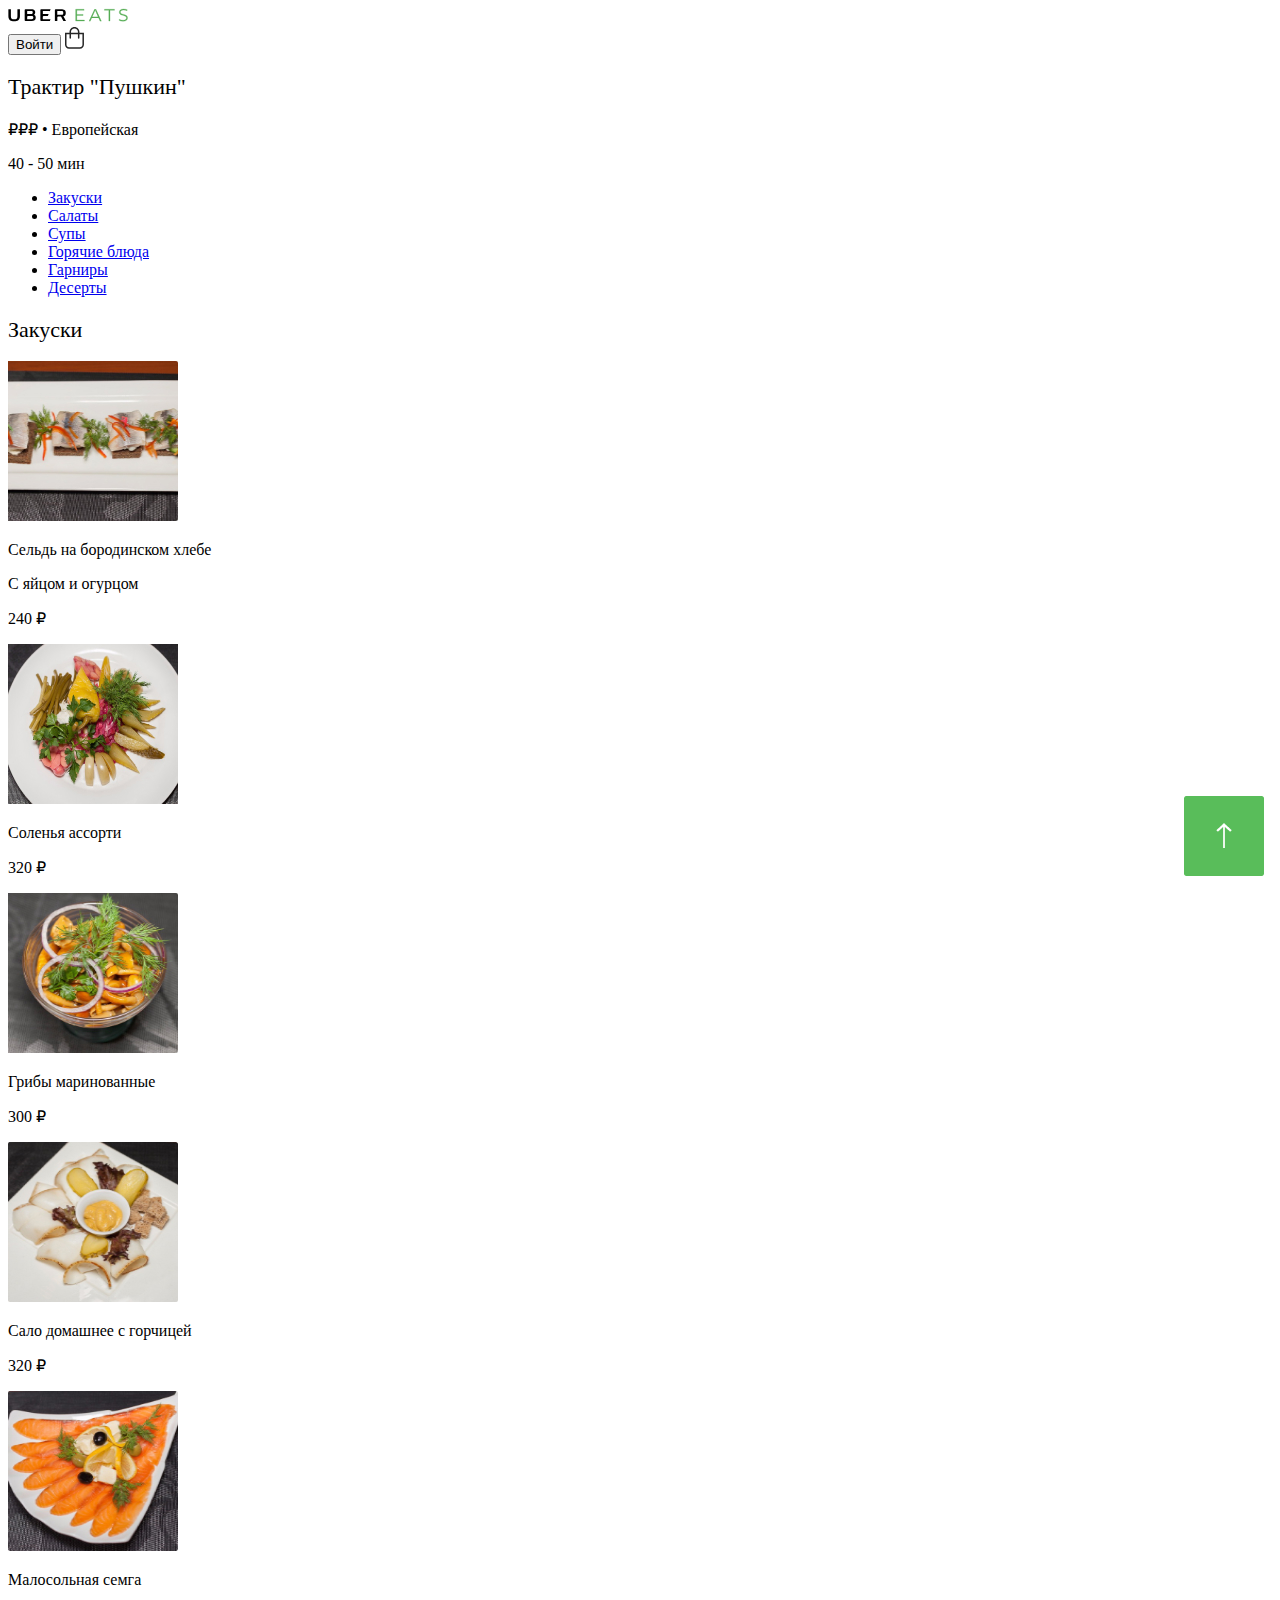
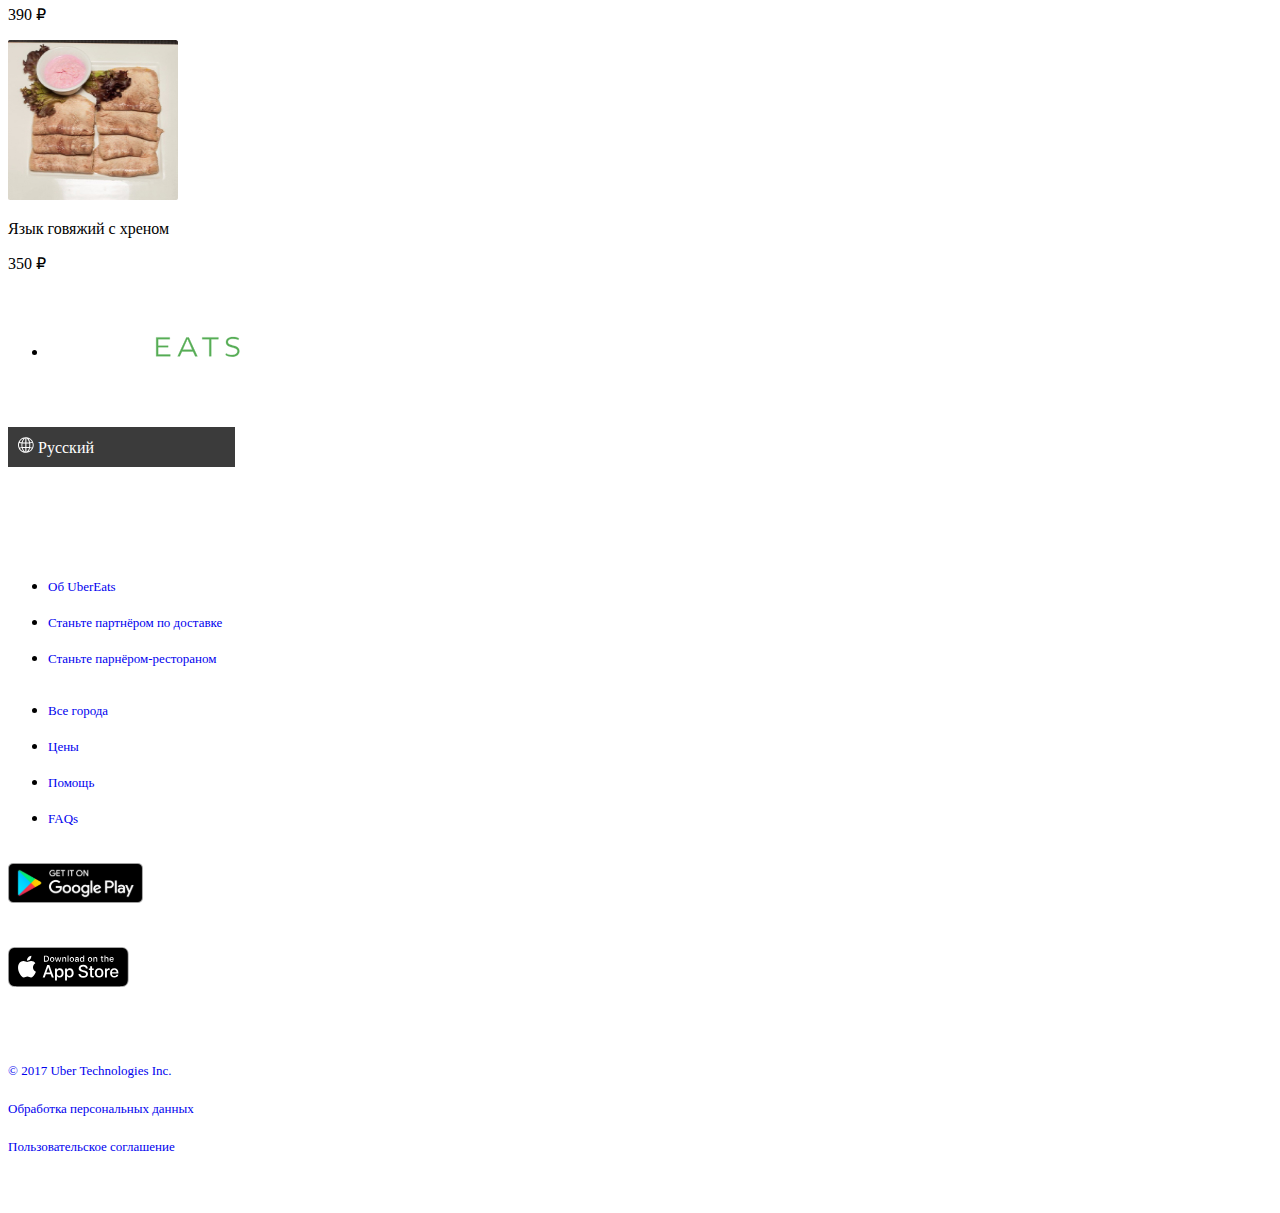
==== restaurant.html @ 79e4d28f "Add files via upload" ====
<!doctype html>
<html lang="en">
  <head>
    <meta charset="utf-8">
    <meta name="viewport" content="width=device-width, initial-scale=1, shrink-to-fit=no">
    <meta name="author" content="">
    <title>UberEats</title>
    <link href="css/style.css" rel="stylesheet">
    <link href="https://cdn.jsdelivr.net/npm/bootstrap@5.1.3/dist/css/bootstrap.min.css" rel="stylesheet" integrity="sha384-1BmE4kWBq78iYhFldvKuhfTAU6auU8tT94WrHftjDbrCEXSU1oBoqyl2QvZ6jIW3" crossorigin="anonymous">
  </head>

  <body>

    <header>
      
      <div class="navbar shadow  navbar-white bg-white shadow-sm">
        <div class="container d-flex justify-content-between">
          <a href="index.html"><img src="img/logo.svg"></a>
          <div>
          <div class="d-grid gap-2 d-md-flex justify-content-md-end">
            <button type="button" class="btn btn-outline-dark">Войти</button>
          <a href="index.html"><img src="img/basket.svg"></a>
          </div>
          
        </div> 
      </div>
    </div>
            <div class="img-rest">
                <div class="container" style="background: transparent;" >
                    <div class="row">
                        <div class="col-xs-12 col-sm-12 col-md-7 col-lg-5 col-xl-5">
                            <div class="restaurant">
                              <h1>Трактир "Пушкин"</h1>
                                <div class="food-time">                            
                                  <p class="font-cost">₽₽₽ • Европейская</p>
                                  <div class="font-time"><p>40 - 50 мин</p></div>
                                </div>
                            </div>
                        </div>
                    </div>
                </div>            
            </div>
    </header>
        <nav class="navbar navbar-expand-lg navbar-white shadow-sm">
            <div class="container">
            <div class="collapse navbar-collapse" id="navbarNav">
              <ul class="navbar-nav">
                <li class="nav-item active">
                  <a class="menu-link1" href="#">Закуски </a>
                </li>
                <li class="nav-item">
                  <a class="menu-link" href="#">Салаты</a>
                </li>
                <li class="nav-item">
                  <a class="menu-link" href="#">Супы</a>
                </li>
                <li class="nav-item">
                  <a class="menu-link" href="#">Горячие блюда </a>
                </li>
                <li class="nav-item">
                    <a class="menu-link" href="#">Гарниры</a>
                </li>
                <li class="nav-item">
                    <a class="menu-link" href="#">Десерты</a>
                 </li>
              </ul>
            </div></div>
          </nav>
    </div>

    <a href="#"><img src="img/btn-up.png" class="fixed_but"></a>
  
    <div class="container">
    <h1>Закуски</h1>
        <div class="row" style="background:transparent;">
        <div class="food col-xl-6 col-md-12 col-xs-12">
            <div class="food1">                  
                <img src="img/seld.jpg" class="food-img">
                <p class="food-name">Сельдь на бородинском хлебе</p>
                <p class="food-description">С яйцом и огурцом</p>
                <p class="food-cost">240 ₽</p>
            </div>
        </div>
        <div class="food col-xl-6 col-md-12 col-xs-12">
            <div class="food1">                  
                <img src="img/assorty.jpg" class="food-img">
                <p class="food-name">Соленья ассорти</p>
                <p class="food-description"></p>
                <p class="food-cost">320 ₽</p>
            </div>
        </div>
        </div>
        <div class="row">
            <div class="food col-xl-6 col-md-12 col-xs-12">
                <div class="food1">                  
                    <img src="img/mushrooms.jpg" class="food-img">
                    <p class="food-name">Грибы маринованные</p>
                    <p class="food-description"></p>
                    <p class="food-cost">300 ₽</p>
                </div>
            </div>
            <div class="food col-xl-6 col-md-12 col-xs-12">
                <div class="food1">                  
                    <img src="img/salo_s_gorchicey.jpg" class="food-img">
                    <p class="food-name">Сало домашнее с горчицей</p>
                    <p class="food-description"></p>
                    <p class="food-cost">320 ₽</p>
                </div>
            </div>
            </div>
            <div class="row">
                <div class="food col-xl-6 col-md-12 col-xs-12">
                    <div class="food1">                  
                        <img src="img/semga.jpg" class="food-img">
                        <p class="food-name">Малосольная семга</p>
                        <p class="food-description"></p>
                        <p class="food-cost">390 ₽</p>
                    </div>
                </div>
                <div class="food col-xl-6 col-md-12 col-xs-12">
                    <div class="food1">                  
                        <img src="img/yazyk.jpg" class="food-img">
                        <p class="food-name">Язык говяжий с хреном</p>
                        <p class="food-description"></p>
                        <p class="food-cost">350 ₽</p>
                    </div>
                </div>
                </div>


    </div>

    <section id="footer">
    <footer class="bg-dark text-white">
        <div class="container bg-dark text-white">
        <div class="row text-left text-xs-left ">
            <div class="col-xs-12 col-sm-4 col-md-4">
            <ul class="list-unstyled quick-links">
                <li class="bottom-logo">
                <a href="index.html"> <img src="img/white-logo.svg" > </a>
                </li>
                </ul>
            </ul>
            </div>
        </div>
        </div>
    <div class="container bg-dark text-white  border-top">
        <div class="row text-left text-xs-left ">
        
            <div class="col-xs-12 col-sm-4 col-md-4">
            <div class="one">
            <ul class="topmenu">
                <li class="topmenu1"><a href="#"><img src="img/world.svg" class="world-logo"> Русский<i class="fa fa-angle-down"></i></a>
                <ul class="submenu">
                    <li class="topmenu2"><a href="">Русский</a></li>
                    <li class="topmenu2"><a href="">Английский</a></li>
                </ul>
                </li>
            </ul>
            </nav>
            </div>
            <div style="padding-top:40px">
            
            <a href="#"><img src="img/facebook.svg" class="social_network"></a>
            <a href="#"><img src="img/twitter.svg" class="social_network"></a>
            <a href="#"><img src="img/instagram.svg" class="social_network"></a>
            </div>
        </div>
        <div class="col-xs-12 col-sm-4 col-md-4">
            <ul class="list-unstyled quick-links">
            <li class="bottom-menu"><a href="#" class="link-light"></i>Об UberEats</a></li>
            <li class="bottom-menu"><a href="#" class="link-light">Станьте партнёром по доставке</a></li>
            <li class="bottom-menu"><a href="#" class="link-light">Станьте парнёром-рестораном</a></li>
            
            </ul>
        </div>
        <div class="col-xs-12 col-sm-4 col-md-4">
            <ul class="list-unstyled quick-links">
            <li class="bottom-menu"><a href="#" class="link-light" >Все города</a></li>
            <li class="bottom-menu"><a href="#" class="link-light" >Цены</a></li>
            <li class="bottom-menu"><a href="#" class="link-light"  >Помощь</a></li>
            <li class="bottom-menu"><a href="#" class="link-light" >FAQs</a></li>
            </ul>
        </div>
        </div>
    
    <div class="row">
            <div class="col-xs-12 col-sm-12 col-md-12 mt-2 mt-sm-2 text-center border-top">
            <li class="list-inline-item"><a href="#"><img src="img/Google_Play.svg"></a></li>
                <li class="list-inline-item"><a href="#"><img src="img/App_Store.svg"></a></li>
            </div>
            </hr>
        </div>	
        <div class="row no-gutters social-container border-top" style="padding-top:40px; padding-bottom:40px">
            <div class="col"><a class="link-light" href="#" >© 2017 Uber Technologies Inc.</a></div>
            <div class="col"><a class="link-light" href="#" >Обработка персональных данных</a></div>
            <div class="col"><a class="link-light" href="#" >Пользовательское соглашение</a></div>
        </div>	
        </div>
        </footer>
    </section>
    </body>
    </html>
---- css/style.css ----
head{
  box-shadow: 0px 0px 16px rgba(38, 38, 38, 0.16);
}

.body{
  background-color: #fff;
}
.container{
  background-color: white;

}

.search {
  padding-top: 3rem;
  padding-bottom: 3rem;
  width: 100%;
}

.input search-input {
  border-bottom: 2px;

}
.search-input {
  width: 100%;
  outline: none;
  border:none !important;
  font-family: Roboto;
  font-style: normal;
  font-weight: normal;
  font-size: 16px;
  line-height: 24px;
  
}

.fixed_but {
	position:fixed;
	bottom:24px;
	right:16px;
	width:80px;
	height:80px;
	border-radius:2px;
	z-index:1;
}

h1 {font-family: Roboto;
font-style: normal;
font-weight: normal;
font-size: 22px;
line-height: 34px; }

.card-body{
  border: none;

}


.card-rs-name{
font-family: Roboto;
font-style: normal;
font-weight: normal;
font-size: 16px;
}


.card-rs-kitchen{
  font-family: Roboto;
  font-style: normal;
  font-weight: normal;
  font-size: 14px;
  line-height: 21px;
  color: #626262;}

.card-rs-time{
  font-family: Roboto;
  font-style: normal;
  font-weight: normal;
  font-size: 13px;
  color: #1D1D1D;

}

.bottom-logo{
  padding-top:47px ;
  padding-bottom: 30px;
}

.bottom-menu{
  padding-top:18px ;

}

.dropdown {
  padding-top:20px;
}

.link-light{
  padding-top:20px ;
  text-decoration: none;
  font-family: Roboto;
  font-style: normal;
  font-weight: normal;
  font-size: 13px;
  line-height: 15px;
}

.col{
  padding-top:10px;
  padding-bottom: 10px;
}

.social_network {
  width: 32px;
}

.text-button{
  text-align: left;
}

.dropdown {
  text-align: left;
}

.one {
  width: 227px;
  height: 40px;
  padding-left: 0px;
  padding-top: 20px;

}
ul.topmenu {
  list-style: none; 
  margin: 0;
  padding-left: 10px ;
  padding-top: 10px ;
  padding-bottom:10px;
}
.topmenu > li {
  display: inline-block;
  margin-right: 20px;
  position: relative;
}
.topmenu > li:last-child {
  margin-right: 0;
}
a.topmenu1 {
  display: block;
  padding-top: 10px;
  padding-bottom: 10px;
  text-decoration: none;
  outline: none;
  font-family: Roboto;
  transition: .5s linear;
  text-align: left;
}
.fa {
  font-family: "FontAwesome";
  color: inherit;
  padding-left: 0px;
}
.submenu {
  position: absolute;
  top: 100%;
  left: 0;
  width: 100%;
  z-index: 10;
  -webkit-transition: 0.5s ease-in-out;
  -moz-transition: 0.5s ease-in-out;
  -o-transition: 0.5s ease-in-out;
  transition: 0.5s ease-in-out;
}
.one ul {
  background: #3B3B3B;
  
}
.one ul a {
  color: white;
  text-decoration: none;
}
.one .submenu {
  display: none;
  background: #3B3B3B;
}
.one ul li:hover .submenu {
  display: block;
  width: 270px;
  padding-left: 0px;
}

.list-inline-item{
  padding-top:20px ;
  padding-bottom: 20px;
}
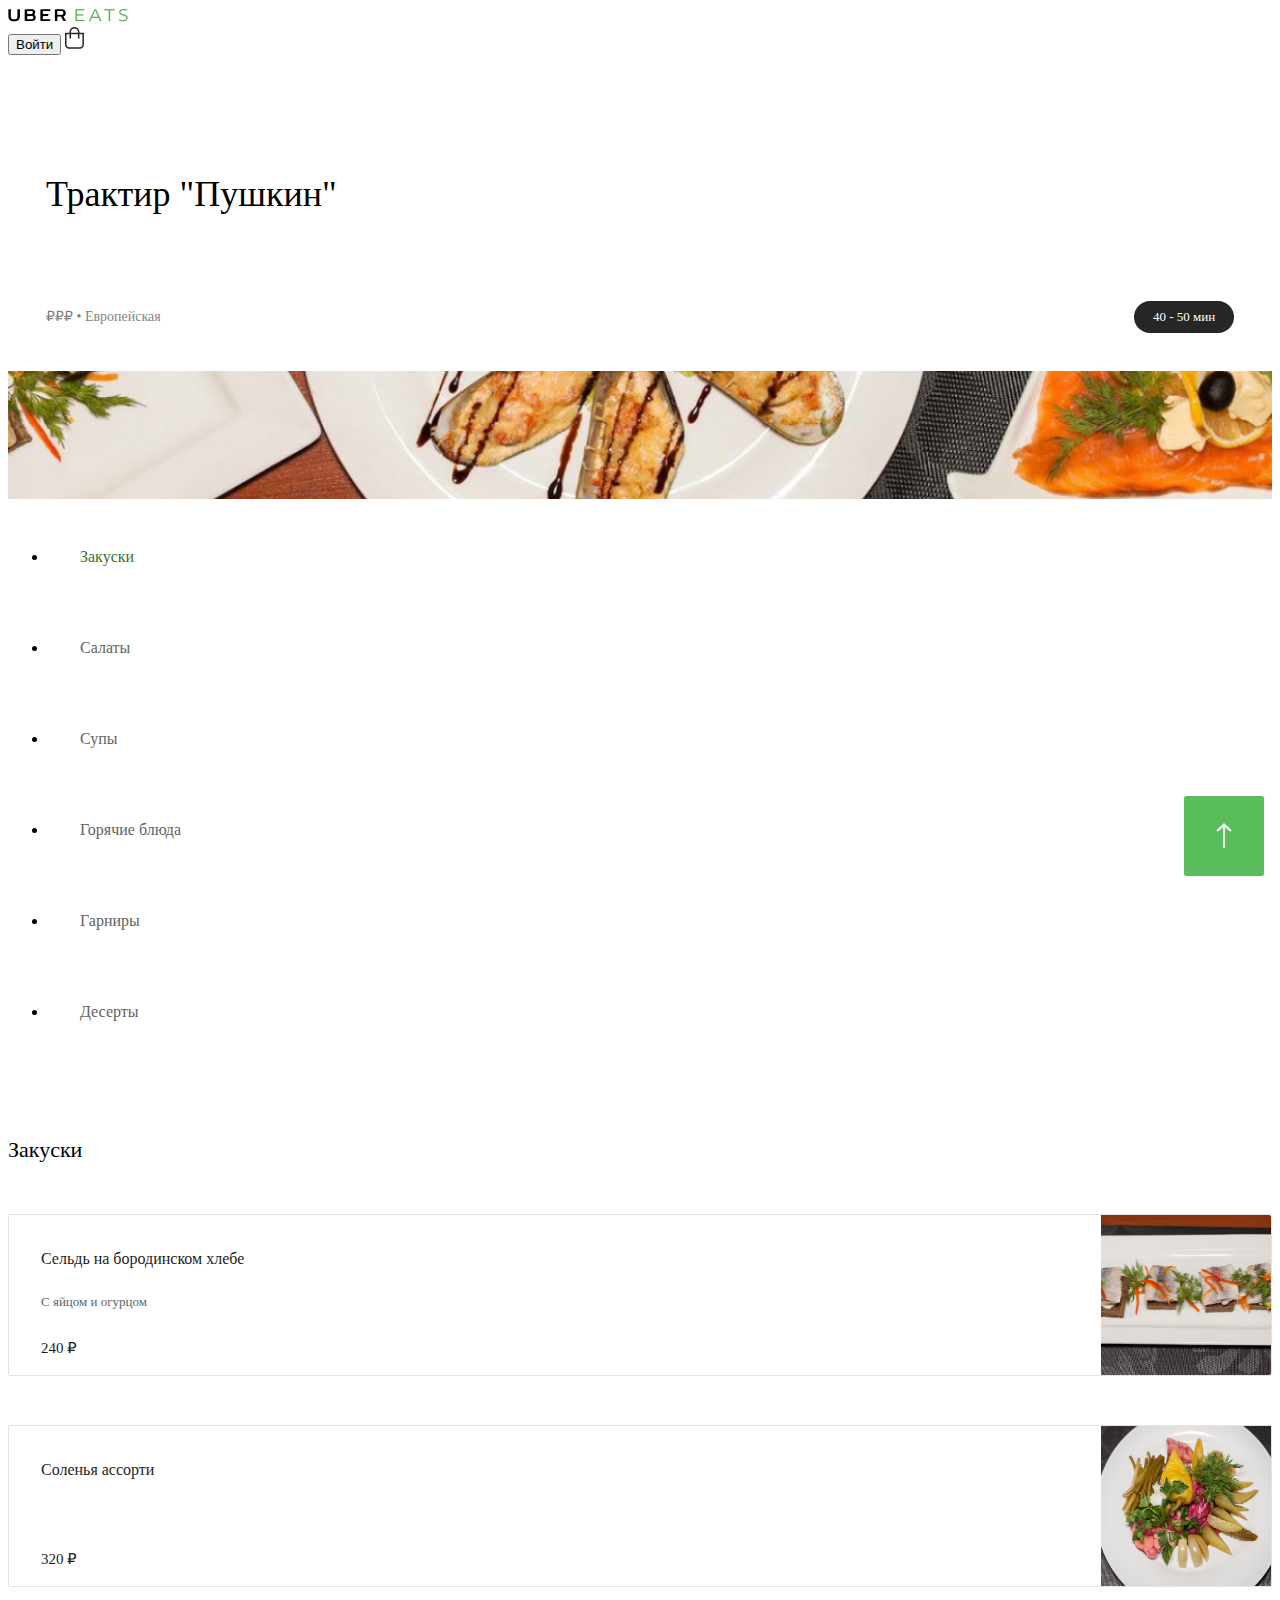
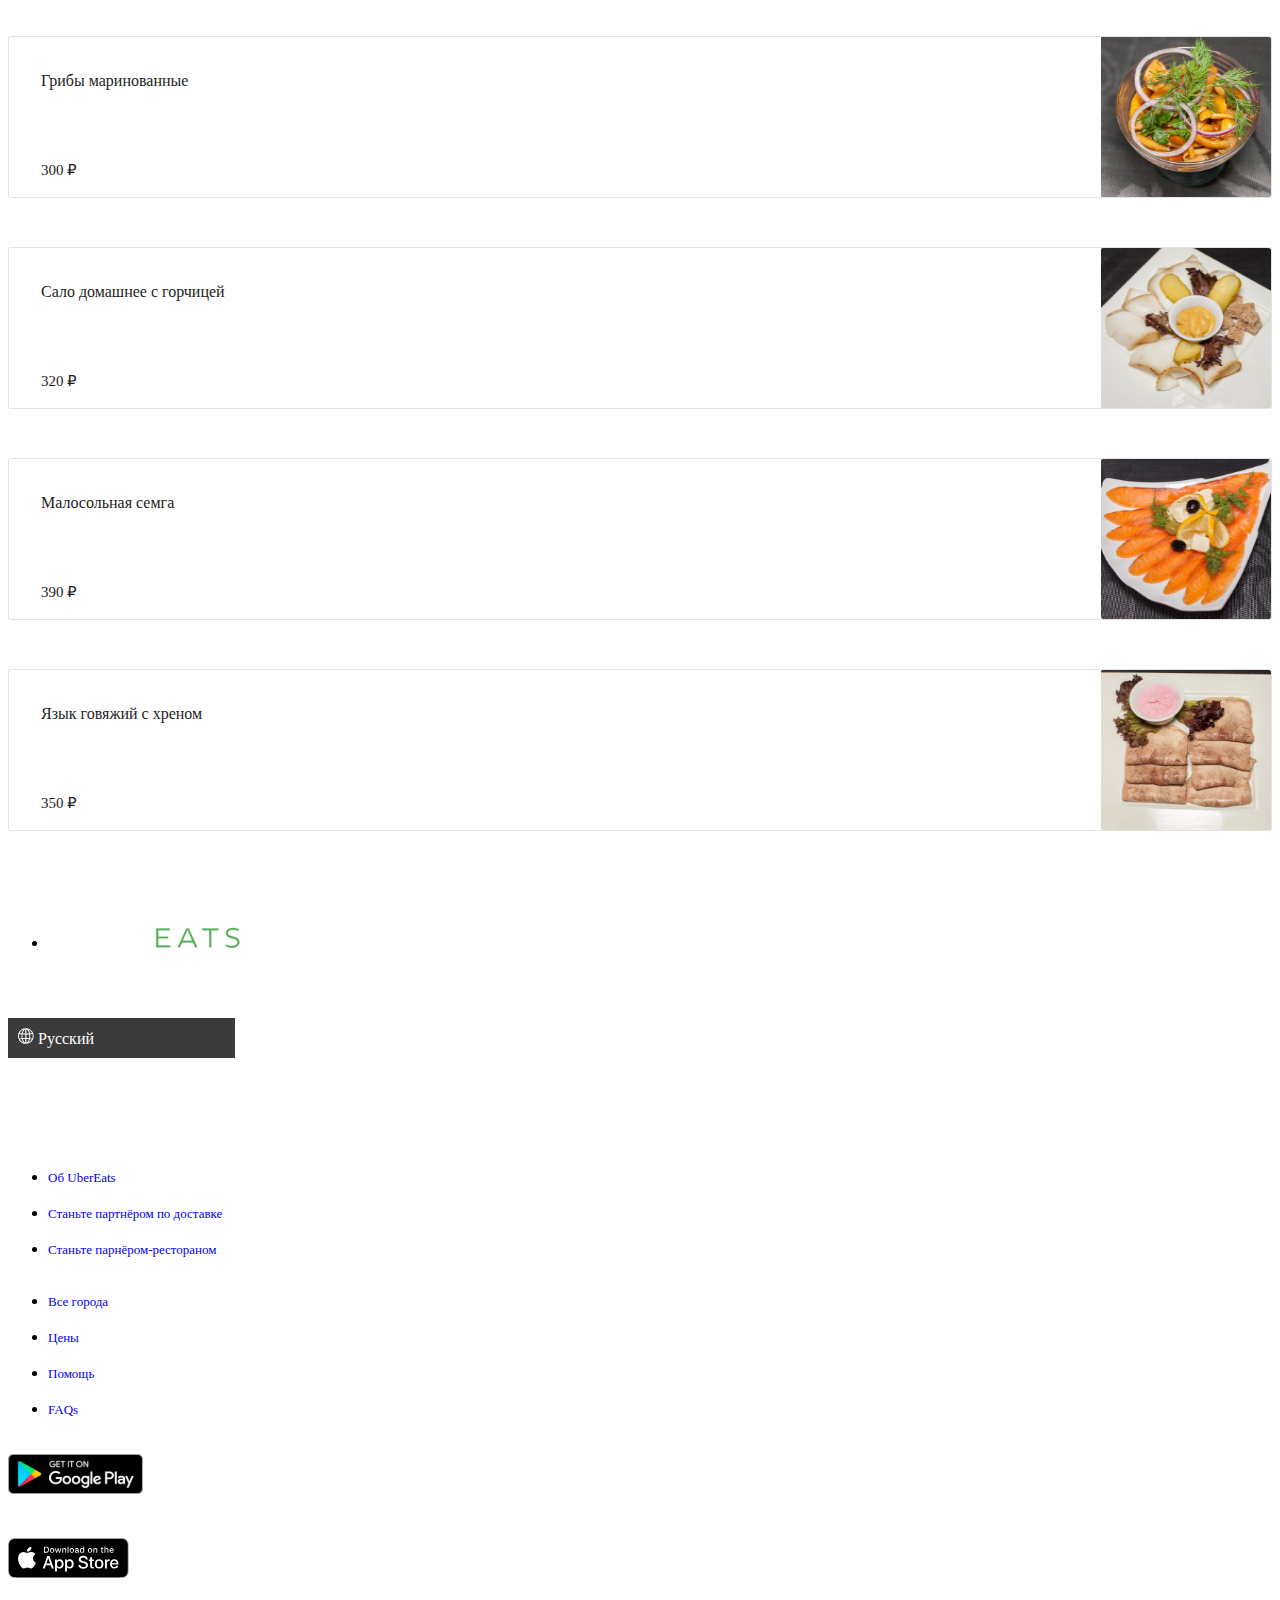
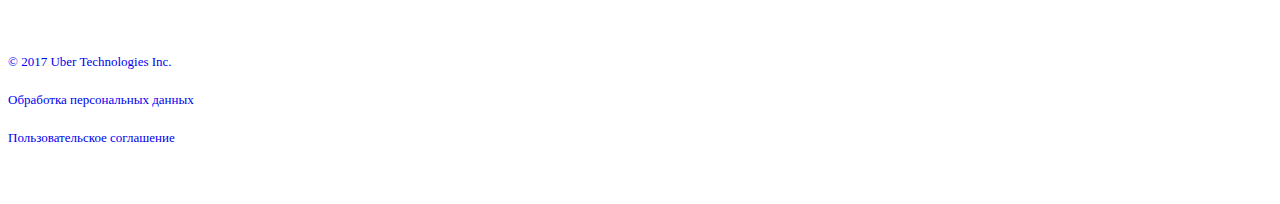
==== commit 9e8559a9: "Update restaurant.html" ====
--- a/restaurant.html
+++ b/restaurant.html
@@ -47,29 +47,29 @@
             <div class="collapse navbar-collapse" id="navbarNav">
               <ul class="navbar-nav">
                 <li class="nav-item active">
-                  <a class="menu-link1" href="#">Закуски </a>
-                </li>
-                <li class="nav-item">
-                  <a class="menu-link" href="#">Салаты</a>
-                </li>
-                <li class="nav-item">
-                  <a class="menu-link" href="#">Супы</a>
-                </li>
-                <li class="nav-item">
-                  <a class="menu-link" href="#">Горячие блюда </a>
-                </li>
-                <li class="nav-item">
-                    <a class="menu-link" href="#">Гарниры</a>
-                </li>
-                <li class="nav-item">
-                    <a class="menu-link" href="#">Десерты</a>
+                  <a class="menu-link1" href="restaurant1.html">Закуски </a>
+                </li>
+                <li class="nav-item">
+                  <a class="menu-link" href="restaurant1.html">Салаты</a>
+                </li>
+                <li class="nav-item">
+                  <a class="menu-link" href="restaurant1.html">Супы</a>
+                </li>
+                <li class="nav-item">
+                  <a class="menu-link" href="restaurant1.html">Горячие блюда </a>
+                </li>
+                <li class="nav-item">
+                    <a class="menu-link" href="restaurant1.html">Гарниры</a>
+                </li>
+                <li class="nav-item">
+                    <a class="menu-link" href="restaurant1.html">Десерты</a>
                  </li>
               </ul>
             </div></div>
           </nav>
     </div>
 
-    <a href="#"><img src="img/btn-up.png" class="fixed_but"></a>
+    <a href="restaurant1.html"><img src="img/btn-up.png" class="fixed_but"></a>
   
     <div class="container">
     <h1>Закуски</h1>
@@ -151,7 +151,7 @@
             <div class="col-xs-12 col-sm-4 col-md-4">
             <div class="one">
             <ul class="topmenu">
-                <li class="topmenu1"><a href="#"><img src="img/world.svg" class="world-logo"> Русский<i class="fa fa-angle-down"></i></a>
+                <li class="topmenu1"><a href="restaurant1.html"><img src="img/world.svg" class="world-logo"> Русский<i class="fa fa-angle-down"></i></a>
                 <ul class="submenu">
                     <li class="topmenu2"><a href="">Русский</a></li>
                     <li class="topmenu2"><a href="">Английский</a></li>
@@ -162,43 +162,43 @@
             </div>
             <div style="padding-top:40px">
             
-            <a href="#"><img src="img/facebook.svg" class="social_network"></a>
-            <a href="#"><img src="img/twitter.svg" class="social_network"></a>
-            <a href="#"><img src="img/instagram.svg" class="social_network"></a>
+            <a href="restaurant1.html"><img src="img/facebook.svg" class="social_network"></a>
+            <a href="restaurant1.html"><img src="img/twitter.svg" class="social_network"></a>
+            <a href="restaurant1.html"><img src="img/instagram.svg" class="social_network"></a>
             </div>
         </div>
         <div class="col-xs-12 col-sm-4 col-md-4">
             <ul class="list-unstyled quick-links">
-            <li class="bottom-menu"><a href="#" class="link-light"></i>Об UberEats</a></li>
-            <li class="bottom-menu"><a href="#" class="link-light">Станьте партнёром по доставке</a></li>
-            <li class="bottom-menu"><a href="#" class="link-light">Станьте парнёром-рестораном</a></li>
+            <li class="bottom-menu"><a href="restaurant1.html" class="link-light"></i>Об UberEats</a></li>
+            <li class="bottom-menu"><a href="restaurant1.html" class="link-light">Станьте партнёром по доставке</a></li>
+            <li class="bottom-menu"><a href="restaurant1.html" class="link-light">Станьте парнёром-рестораном</a></li>
             
             </ul>
         </div>
         <div class="col-xs-12 col-sm-4 col-md-4">
             <ul class="list-unstyled quick-links">
-            <li class="bottom-menu"><a href="#" class="link-light" >Все города</a></li>
-            <li class="bottom-menu"><a href="#" class="link-light" >Цены</a></li>
-            <li class="bottom-menu"><a href="#" class="link-light"  >Помощь</a></li>
-            <li class="bottom-menu"><a href="#" class="link-light" >FAQs</a></li>
+            <li class="bottom-menu"><a href="restaurant1.html" class="link-light" >Все города</a></li>
+            <li class="bottom-menu"><a href="restaurant1.html" class="link-light" >Цены</a></li>
+            <li class="bottom-menu"><a href="restaurant1.html" class="link-light"  >Помощь</a></li>
+            <li class="bottom-menu"><a href="restaurant1.html" class="link-light" >FAQs</a></li>
             </ul>
         </div>
         </div>
     
     <div class="row">
             <div class="col-xs-12 col-sm-12 col-md-12 mt-2 mt-sm-2 text-center border-top">
-            <li class="list-inline-item"><a href="#"><img src="img/Google_Play.svg"></a></li>
-                <li class="list-inline-item"><a href="#"><img src="img/App_Store.svg"></a></li>
+            <li class="list-inline-item"><a href="restaurant1.html"><img src="img/Google_Play.svg"></a></li>
+                <li class="list-inline-item"><a href="restaurant1.html"><img src="img/App_Store.svg"></a></li>
             </div>
             </hr>
         </div>	
         <div class="row no-gutters social-container border-top" style="padding-top:40px; padding-bottom:40px">
-            <div class="col"><a class="link-light" href="#" >© 2017 Uber Technologies Inc.</a></div>
-            <div class="col"><a class="link-light" href="#" >Обработка персональных данных</a></div>
-            <div class="col"><a class="link-light" href="#" >Пользовательское соглашение</a></div>
+            <div class="col"><a class="link-light" href="restaurant1.html" >© 2017 Uber Technologies Inc.</a></div>
+            <div class="col"><a class="link-light" href="restaurant1.html" >Обработка персональных данных</a></div>
+            <div class="col"><a class="link-light" href="restaurant1.html" >Пользовательское соглашение</a></div>
         </div>	
         </div>
         </footer>
     </section>
     </body>
-    </html>+    </html>
--- a/css/style.css
+++ b/css/style.css
@@ -46,13 +46,17 @@
 font-style: normal;
 font-weight: normal;
 font-size: 22px;
-line-height: 34px; }
+line-height: 34px; 
+padding-top: 56px;
+padding-bottom:32px ;}
 
 .card-body{
   border: none;
-
-}
-
+}
+
+.card-body:hover{
+  background:#e0e0e0;
+}
 
 .card-rs-name{
 font-family: Roboto;
@@ -190,3 +194,113 @@
   padding-top:20px ;
   padding-bottom: 20px;
 }
+
+.topmenu2 {list-style-type: none; }
+
+
+.food1{
+  border: 1px solid rgba(117, 117, 117, 0.2);
+  border-radius: 2px;
+  position: relative;
+  height: 160px;
+  margin-bottom:49px;
+  padding-left: 16px;
+}
+
+.food1:hover{
+  background:#e0e0e0
+
+}
+
+
+.food-img{
+  position: absolute;
+  right: 0;
+  height: 100%;  
+}
+
+.food-name{
+  font-size: 16px;
+  line-height: 24px;
+  color: #1D1D1D;
+  padding-left:16px;
+  padding-top: 16px;
+}
+
+.food-description{font-size: 13px;
+  line-height: 21px;
+  color: #626262;
+  padding-left:16px;
+  padding-top: 4px;}
+
+.food-cost{font-size: 15px;
+    line-height: 21px;
+    font-weight: 500;
+    color: #1d1d1d;
+    position: absolute;
+    bottom: 1px;
+    padding-left:16px;}
+
+.img-rest{height: 364px; 
+  background-image:url(../img/bg_pushkin.jpg);   
+  background-size:cover;}
+
+.restaurant {
+  background-color: white; 
+  border: 1px; 
+  margin-top: 80px; 
+  padding: 0px 38px 0px 38px; }
+
+.restaurant h1 {margin: 0; 
+  padding-top: 38px; 
+  font-weight: normal; 
+  font-size: 36px; 
+  line-height: 42px; 
+  width: auto;}
+
+.font-cost {
+  font-size: 14px; 
+  line-height: 16px; 
+  margin: 0px; opacity: 0.5;}
+
+.food-time {
+  display: flex; 
+  justify-content: space-between; 
+  align-items: center; 
+  padding-top: 54px; 
+  padding-bottom: 38px;}
+
+.font-time {width: 100px; 
+  height: 32px; 
+  border-radius: 16px; 
+  background-color: #262626; 
+  display: flex; 
+  justify-content: center; 
+  align-items: center; 
+  font-size: 13px; color: white;}
+
+.menu-link1{
+  text-decoration: none;
+  font-family: Roboto;
+  font-style: normal;
+  font-weight: normal;
+  font-size: 16px;
+  line-height: 19px;
+  display: flex;
+  align-items: flex-end;
+  color: #327430;
+  padding: 32px 0px 40px 32px;
+}
+
+.menu-link{
+  text-decoration: none;
+  font-family: Roboto;
+  font-style: normal;
+  font-weight: normal;
+  font-size: 16px;
+  line-height: 19px;
+  display: flex;
+  align-items: flex-end;
+  color: #626262;
+  padding: 32px 0px 40px 32px;
+}
